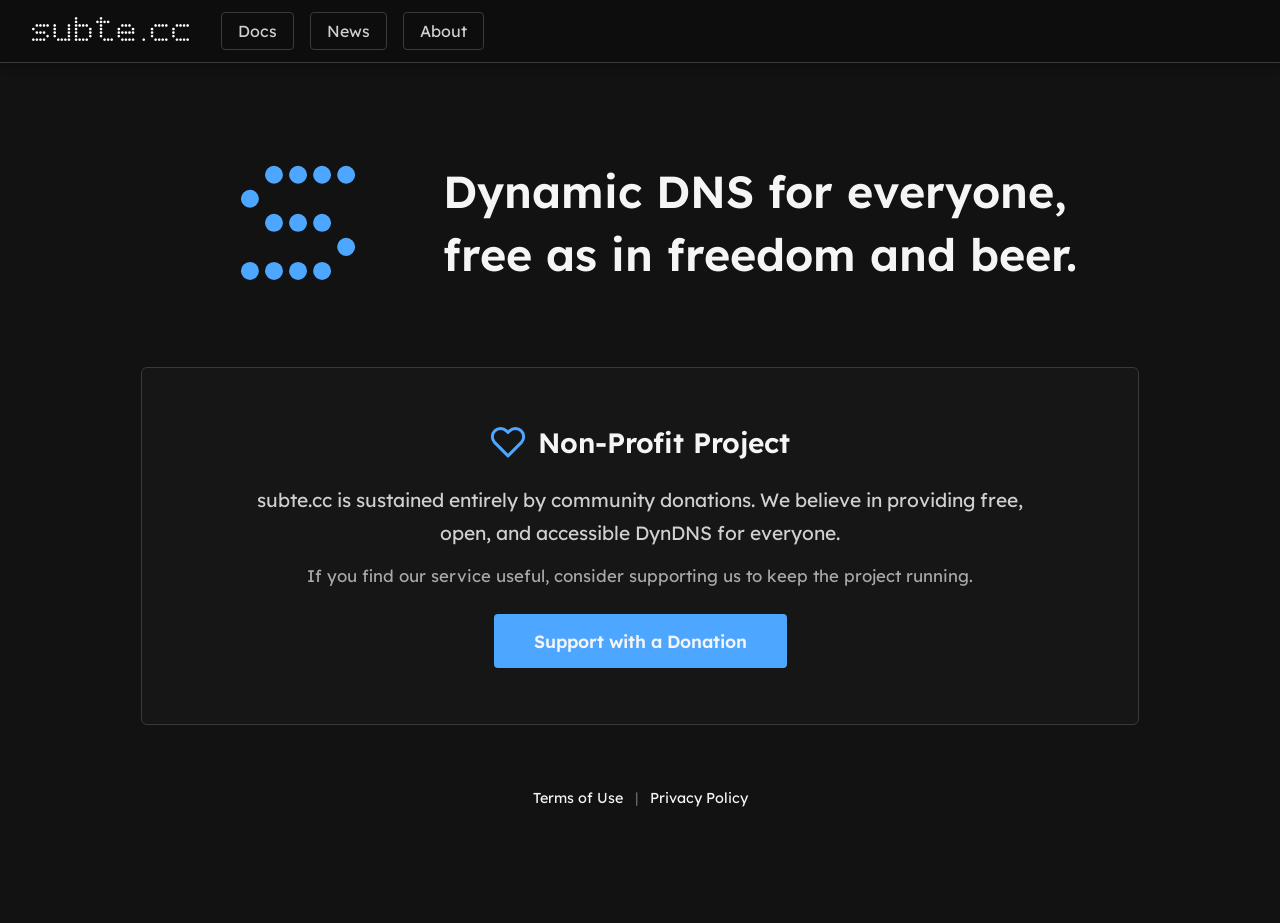
==== formality/index.html @ b5ea3bd3 "Added missing alt text to the branding svg" ====
<!DOCTYPE html>

<html lang="en">

<head>
    <meta charset="utf-8" />
    <meta content="width=device-width, initial-scale=1.0" name="viewport" />
    <link href="./favicon.svg" rel="icon" type="image/svg+xml" />
    <link href="./assets/css/styles.css" rel="stylesheet" />
    <title>subte.cc - Dynamic DNS for everyone</title>
    <meta content="subte.cc - Dynamic DNS for everyone. Free as in freedom and beer." name="description" />
    <meta content="subte.cc, dynamic dns, ddns, free dns, open source, privacy" name="keywords" />
    <meta content="subte.cc" name="author" />
    <meta content="subte.cc" property="og:title" />
    <meta content="Dynamic DNS for everyone. Free as in freedom and beer." property="og:description" />
    <meta content="website" property="og:type" />
    <meta content="https://subte.cc/assets/img/opengraph.png" property="og:image" />
    <meta content="image/png" property="og:image:type" />
    <meta content="1200" property="og:image:width" />
    <meta content="630" property="og:image:height" />
    <meta content="summary_large_image" property="twitter:card" />
</head>

<body>
    <header>
        <div class="header-left">
            <a href="/"><img class="logo" src="./assets/img/branding.svg" alt="subte.cc" /></a>
            <button class="mobile-menu-btn" onclick="document.querySelector('header').classList.toggle('nav-open')">
                <svg fill="none" height="24" stroke="currentColor" stroke-width="2" viewbox="0 0 24 24" width="24">
                    <line x1="3" x2="21" y1="12" y2="12"></line>
                    <line x1="3" x2="21" y1="6" y2="6"></line>
                    <line x1="3" x2="21" y1="18" y2="18"></line>
                </svg>
            </button>
            <div class="nav-links" id="nav-links"><a href="/docs"><button>Docs</button></a>
                <a href="/news"><button>News</button></a>
                <a href="/about"><button>About</button></a>
            </div>
        </div>
        <div class="header-right">
            <a id="nav-dashboard" href="/dashboard" style="display: none;"><button class="btn-dash">Dashboard</button></a>
            <a id="nav-login" href="/login" style="display: none;"><button class="btn-dash">Login</button></a>
        </div>
    </header>
    <main class="landing-main">
        <div class="landing-hero">
            <div class="landing-hero-content">
                <img alt="subte.cc logo" class="landing-logo" src="./assets/img/logo.svg" />
                <h1 class="landing-tagline">Dynamic DNS for everyone, <br />free as in freedom and beer.</h1>
            </div>
        </div>
        <section class="landing-nonprofit">
            <div class="nonprofit-badge">
                <svg class="nonprofit-icon" fill="none" stroke="currentColor" stroke-linecap="round"
                    stroke-linejoin="round" stroke-width="2" viewbox="0 0 24 24" xmlns="http://www.w3.org/2000/svg">
                    <path
                        d="M20.84 4.61a5.5 5.5 0 0 0-7.78 0L12 5.67l-1.06-1.06a5.5 5.5 0 0 0-7.78 7.78l1.06 1.06L12 21.23l7.78-7.78 1.06-1.06a5.5 5.5 0 0 0 0-7.78z">
                    </path>
                </svg>
                <h2>Non-Profit Project</h2>
            </div>
            <p class="nonprofit-description">
                subte.cc is sustained entirely by community donations.
                We believe in providing free, open, and accessible DynDNS for everyone.
            </p>
            <p class="nonprofit-cta">
                If you find our service useful, consider supporting us to keep the project running.
            </p>
            <a class="btn-donate" href="/donate">Support with a Donation</a>
        </section>
    </main>
    <footer>
        <div class="footer-content">
            <div class="footer-links">
                <a href="/terms">Terms of Use</a>
                <span class="footer-separator">|</span>
                <a href="/privacy">Privacy Policy</a>
            </div>
            <div class="footer-social">
                <a aria-label="GitHub" class="footer-social-icon" href="https://github.com/subte-cc"
                    rel="noopener noreferrer" target="_blank">
                    <span class="social-icon"
                        style="mask-image: url('/assets/img/icons/github.svg'); -webkit-mask-image: url('/assets/img/icons/github.svg');"></span>
                </a>
                <a aria-label="Mastodon" class="footer-social-icon" href="https://mastodon.social/@subtecc"
                    rel="noopener noreferrer" target="_blank">
                    <span class="social-icon"
                        style="mask-image: url('/assets/img/icons/mastodon.svg'); -webkit-mask-image: url('/assets/img/icons/mastodon.svg');"></span>
                </a>
                <a aria-label="X" class="footer-social-icon" href="https://x.com/subte_cc" rel="noopener noreferrer"
                    target="_blank">
                    <span class="social-icon"
                        style="mask-image: url('/assets/img/icons/x.svg'); -webkit-mask-image: url('/assets/img/icons/x.svg');"></span>
                </a>
                <a aria-label="Bluesky" class="footer-social-icon" href="https://bsky.app/profile/subtecc.bsky.social"
                    rel="noopener noreferrer" target="_blank">
                    <span class="social-icon"
                        style="mask-image: url('/assets/img/icons/bluesky.svg'); -webkit-mask-image: url('/assets/img/icons/bluesky.svg');"></span>
                </a>
                <a aria-label="RSS" class="footer-social-icon" href="/rss.xml" rel="noopener noreferrer"
                    target="_blank">
                    <span class="social-icon"
                        style="mask-image: url('/assets/img/icons/rss.svg'); -webkit-mask-image: url('/assets/img/icons/rss.svg');"></span>
                </a>
            </div>
        </div>
    </footer>
    <script src="/assets/js/helpers.js"></script>
</body>

</html>
---- formality/assets/css/styles.css ----
:root {
    --bg-main: #121212;
    --bg-header: #0d0d0d;
    --bg-card: #161616;
    --bg-input: #1b1b1b;
    --bg-button: #262626;
    --bg-button-hover: #303030;
    --border: #3a3a3a;
    --border-focus: #4d4d4d;

    --text-main: #f5f5f5;
    --text-secondary: #d0d0d0;
    --text-muted: #a8a8a8;

    --accent: #4da6ff;
    --accent-hover: #7ab8ff;
}

body {
    color: var(--text-main);
    background-color: var(--bg-main);
    font-family: "Lexend", Arial, sans-serif;
    display: block;
    align-items: center;
    margin: 0px;
    overflow-x: hidden;
}

header {
    display: flex;
    align-items: center;
    justify-content: space-between;
    padding: 0.75rem 2rem;
    background-color: var(--bg-header);
    border-bottom: 1px solid var(--border);
    position: sticky;
    top: 0;
    z-index: 1000;
    box-shadow: 0 2px 10px rgba(0, 0, 0, 0.3);
}

h1,
h2 {
    margin-top: 0px;
}

a:link,
a:visited,
a:hover,
a:active {
    color: var(--text-main);
    text-decoration: none;
}


/* legacy support */

/* latin-ext */
@font-face {
    font-family: 'Lexend';
    font-style: normal;
    font-weight: 100 900;
    font-display: swap;
    src: url('../fonts/lexend.ttf') format('truetype');
    unicode-range: U+0100-02BA, U+02BD-02C5, U+02C7-02CC, U+02CE-02D7, U+02DD-02FF, U+0304, U+0308, U+0329, U+1D00-1DBF, U+1E00-1E9F, U+1EF2-1EFF, U+2020, U+20A0-20AB, U+20AD-20C0, U+2113, U+2C60-2C7F, U+A720-A7FF;
}

/* latin */
@font-face {
    font-family: 'Lexend';
    font-style: normal;
    font-weight: 100 900;
    font-display: swap;
    src: url('../fonts/lexend.ttf') format('truetype');
    unicode-range: U+0000-00FF, U+0131, U+0152-0153, U+02BB-02BC, U+02C6, U+02DA, U+02DC, U+0304, U+0308, U+0329, U+2000-206F, U+20AC, U+2122, U+2191, U+2193, U+2212, U+2215, U+FEFF, U+FFFD;
}

/* regular - latin */
@font-face {
    font-display: swap;
    font-family: 'Lexend';
    font-style: normal;
    font-weight: 400;
    src: url('../fonts/lexend-v26-latin-regular.woff2') format('woff2');
}
/* 500 - latin */
@font-face {
    font-display: swap;
    font-family: 'Lexend';
    font-style: normal;
    font-weight: 500;
    src: url('../fonts/lexend-v26-latin-500.woff2') format('woff2');
}
/* 600 - latin */
@font-face {
    font-display: swap;
    font-family: 'Lexend';
    font-style: normal;
    font-weight: 600;
    src: url('../fonts/lexend-v26-latin-600.woff2') format('woff2');
}
/* 700 - latin */
@font-face {
    font-display: swap;
    font-family: 'Lexend';
    font-style: normal;
    font-weight: 700;
    src: url('../fonts/lexend-v26-latin-700.woff2') format('woff2');
}


button {
    background-color: transparent;
    font-family: inherit;
    border: 1px solid var(--border);
    color: var(--text-secondary);
    padding: 0.5rem 1rem;
    font-size: 1rem;
    border-radius: 0.25rem;
    transition: all 0.2s;
    cursor: pointer;
}

button:hover {
    border-color: var(--accent);
    background-color: var(--accent);
    color: var(--bg-main);
}

button:active {
    background-color: var(--bg-header);
}

input[type="text"],
input[type="email"],
input[type="password"] {
    background-color: var(--bg-input);
    color: var(--text-main);
    border: 1px solid var(--border);
    padding: 0.75rem;
    border-radius: 0.25rem;
    font-family: inherit;
    font-size: 1rem;
    transition: border-color 0.2s, box-shadow 0.2s;
}

input[type="text"]:focus,
input[type="email"]:focus,
input[type="password"]:focus {
    outline: none;
    border-color: var(--border-focus);
    box-shadow: 0 0 0 2px rgba(255, 255, 255, 0.1);
}

label {
    font-weight: 500;
    margin-bottom: -0.5rem;
}

footer {
    text-align: center;
    margin-top: 2rem;
    padding: 2rem clamp(1rem, 3vw, 2rem);
    margin-bottom: 2rem;
    color: #888;
    font-size: clamp(0.8rem, 1.5vw, 0.9rem);
}

.footer-content {
    display: flex;
    flex-direction: column;
    align-items: center;
    gap: 1rem;
}

.footer-links {
    display: flex;
    align-items: center;
    gap: 0.75rem;
}

.footer-separator {
    color: #666;
}

footer a {
    color: #888;
    text-decoration: none;
    transition: color 0.2s;
}

footer a:hover {
    color: var(--accent);
}

.footer-social {
    display: flex;
    align-items: center;
    gap: clamp(0.75rem, 2vw, 1.5rem);
    margin-top: 0.5rem;
}

.footer-social-icon {
    display: flex;
    align-items: center;
    justify-content: center;
    width: 1.75rem;
    height: 1.75rem;
    color: #888;
    transition: all 0.2s;
}

.footer-social-icon:hover {
    color: var(--accent);
    transform: scale(1.15);
}

.footer-social-icon svg {
    width: 100%;
    height: 100%;
}

th,
td {
    text-align: left;
    padding: .7rem;
}

th {
    color: var(--text-muted);
    font-weight: 600;
}

code {
    background-color: var(--bg-button);
    padding: .2rem .4rem;
    border-radius: 0.25rem;
}

pre {
    background-color: var(--bg-header);
    padding: 1rem;
    border-radius: 0.375rem;
    overflow: auto;
}

table {
    width: 100%;
    border-collapse: collapse;
    margin: 1rem 0;
}

.header-left,
.header-right {
    display: flex;
    align-items: center;
    gap: 1rem;
}

.logo {
    max-height: 1.5rem;
    margin-right: 1rem;
    color: var(--text-main);
    text-decoration: none;
}

.mobile-menu-btn {
    display: none;
    border: none;
    padding: 0.5rem;
    background: transparent;
    color: var(--text-main);
    cursor: pointer;
}

.mobile-menu-btn:hover {
    background-color: var(--bg-button-hover);
}

.nav-links {
    display: flex;
    align-items: center;
    gap: 1rem;
}

@media (max-width: 768px) {
    header {
        flex-wrap: wrap;
    }

    .header-left {
        width: 100%;
        justify-content: space-between;
        flex-wrap: wrap;
    }

    .mobile-menu-btn {
        display: flex;
        align-items: center;
    }

    .nav-links {
        display: none;
        width: 100%;
        flex-direction: column;
        align-items: stretch;
        margin-top: 1rem;
        gap: 0.5rem;
    }

    header.nav-open .nav-links {
        display: flex;
    }

    .header-right {
        display: none;
        width: 100%;
        margin-top: 0.5rem;
        justify-content: stretch;
    }

    .header-right .btn-dash,
    .header-right .account-menu,
    .header-right #account-menu-btn {
        width: 100%;
    }

    header.nav-open .header-right {
        display: flex;
    }
}

.legal-content {
    max-width: min(900px, 90vw);
    margin: 2rem auto;
    padding: clamp(1.5rem, 5vw, 4rem);
    background-color: #1a1a1a;
    border: 1px solid #2a2a2a;
    border-radius: 0.25rem;
    box-shadow: 0 0.125rem 0.5rem rgba(0, 0, 0, 0.4);
    line-height: 1.8;
    font-size: clamp(0.95rem, 1.5vw, 1.05rem);
}

.legal-content h1 {
    font-size: clamp(1.5rem, 4vw, 2.2rem);
    margin-bottom: 1rem;
    color: var(--text-main);
    text-align: center;
    font-weight: 600;
    letter-spacing: -0.03em;
    padding-bottom: 1rem;
    border-bottom: 0.125rem solid #2a2a2a;
}

.legal-content h2 {
    font-size: clamp(1.2rem, 3vw, 1.5rem);
    margin-top: 2rem;
    margin-bottom: 0.75rem;
    color: var(--text-main);
    border-bottom: 1px solid #2a2a2a;
    padding-bottom: 0.5rem;
    font-weight: 500;
}

.legal-content h3 {
    font-size: clamp(1rem, 2.5vw, 1.2rem);
    margin-top: 1.25rem;
    margin-bottom: 0.5rem;
    color: var(--text-secondary);
    font-weight: 500;
}

.legal-content p,
.legal-content ul {
    margin-bottom: 1.25rem;
    color: #b8b8b8;
    font-weight: 400;
    text-align: justify;
}

.legal-content li {
    margin-bottom: 0.5rem;
    line-height: 1.7;
}

.legal-content a {
    color: var(--accent);
    text-decoration: underline;
    text-decoration-color: rgba(77, 166, 255, 0.3);
    text-underline-offset: 0.125em;
}

.legal-content a:hover {
    color: var(--accent-hover);
    text-decoration-color: var(--accent-hover);
}

.legal-content em {
    color: #888;
    font-style: italic;
}

.legal-content strong {
    color: var(--text-main);
    font-weight: 600;
}

.space-y-4>*+* {
    margin-top: 1rem;
}

.tab-active {
    padding-bottom: 0.5rem;
    padding-left: 1rem;
    padding-right: 1rem;
    color: var(--accent);
    border-bottom: 2px solid var(--accent);
    font-weight: 600;
    background: transparent;
    border-top: none;
    border-left: none;
    border-right: none;
    border-radius: 0;
}

.tab-inactive {
    padding-bottom: 0.5rem;
    padding-left: 1rem;
    padding-right: 1rem;
    color: var(--text-muted);
    font-weight: 400;
    transition: color 0.2s;
    background: transparent;
    border: none;
    border-radius: 0;
}

.tab-inactive:hover {
    color: var(--accent);
    background: transparent;
}

/* Authentication Card Styles */
.auth-container {
    display: flex;
    justify-content: center;
    align-items: center;
    min-height: 70vh;
    padding: 2rem;
}

.auth-card {
    background-color: var(--bg-card);
    border: 1px solid var(--border);
    padding: 2.5rem;
    border-radius: 0.375rem;
    width: 100%;
    max-width: 400px;
    box-shadow: 0 10px 25px rgba(0, 0, 0, 0.5);
    margin: 0.5rem;
}

.auth-tabs {
    display: flex;
    margin-bottom: 2rem;
    border-bottom: 1px solid var(--border);
}

.auth-form-group {
    margin-bottom: 1.5rem;
}

.auth-form-group label {
    display: block;
    margin-bottom: 0.5rem;
    font-size: 0.9rem;
    color: var(--text-secondary);
}

.auth-form-group input {
    width: 100%;
    box-sizing: border-box;
}

.auth-footer {
    margin-top: 1.5rem;
    text-align: center;
    font-size: 0.9rem;
    color: var(--text-muted);
}

.auth-footer button {
    background: none;
    border: none;
    color: var(--accent);
    padding: 0;
    font-weight: 600;
    text-decoration: underline;
}

.oauth-button {
    max-width: 18rem;
    border-radius: 0.375rem;
    margin-bottom: 0.5rem;
}

.btn-primary {
    width: 100%;
    background-color: var(--accent);
    color: var(--bg-main);
    font-weight: bold;
    margin-top: 1rem;
}

.btn-primary:hover {
    background-color: var(--accent-hover);
}

.endpoint {
    background-color: var(--bg-header);
    padding: 1rem;
    border-radius: 0.25rem;
    border-left: 0.25rem solid var(--accent);
    margin: 1.5rem 0;
    font-family: monospace;
    font-size: 15px;
}

.method {
    color: var(--accent);
    font-weight: bold;
    margin-right: .5rem;
}

.section {
    margin-top: 2.5rem;
}

.status-ok {
    color: #4CAF50;
    font-weight: bold;
}

.status-ko {
    color: #ff5252;
    font-weight: bold;
}

.note {
    background: rgba(255, 255, 255, .03);
    border: 1px solid var(--border);
    padding: 1rem;
    border-radius: 0.25rem;
    margin-top: 1rem;
}

.landing-main {
    display: flex;
    flex-direction: column;
    align-items: center;
    gap: clamp(2rem, 5vw, 3rem);
    margin-top: clamp(2rem, 5vw, 4rem);
    padding: 0 clamp(1rem, 5vw, 3rem);
}

.landing-hero {
    text-align: center;
    width: 100%;
}

.landing-hero-content {
    display: flex;
    align-items: center;
    justify-content: center;
    gap: clamp(1.5rem, 4vw, 3rem);
    flex-wrap: wrap;
}

.landing-logo {
    max-width: clamp(8.25rem, 50vw, 13.75rem);
    height: 12rem;
    flex-shrink: 0;
}

.landing-tagline {
    font-size: clamp(1.5rem, 4vw, 2.8rem);
    text-align: left;
    color: var(--text-main);
    font-weight: 600;
    line-height: 1.4;
    margin: 0;
}

@media (max-width: 48em) {
    .landing-hero-content {
        flex-direction: column;
        text-align: center;
    }

    .landing-tagline {
        text-align: center;
    }
}

.landing-nonprofit {
    max-width: min(900px, 95vw);
    width: 90%;
    text-align: center;
    padding: clamp(2rem, 5vw, 3.5rem) clamp(1.5rem, 4vw, 3rem);
    background-color: var(--bg-card);
    border: 1px solid var(--border);
    border-radius: 0.375rem;
}

.nonprofit-badge {
    display: inline-flex;
    align-items: center;
    justify-content: center;
    gap: 0.75rem;
    margin-bottom: 1.5rem;
}

.nonprofit-icon {
    width: clamp(1.5rem, 3vw, 2.25rem);
    height: clamp(1.5rem, 3vw, 2.25rem);
    color: var(--accent);
    flex-shrink: 0;
}

.nonprofit-badge h2 {
    font-size: clamp(1.25rem, 3vw, 1.75rem);
    margin: 0;
    color: var(--text-main);
    font-weight: 600;
}

.nonprofit-description {
    font-size: clamp(1rem, 2.2vw, 1.2rem);
    line-height: 1.7;
    color: var(--text-secondary);
    margin: 0 auto 1rem;
    max-width: min(800px, 90%);
}

.nonprofit-cta {
    font-size: clamp(0.9rem, 2vw, 1.05rem);
    color: var(--text-muted);
    margin: 0 auto 1.75rem;
    max-width: min(750px, 85%);
}

.btn-donate {
    display: inline-block;
    padding: clamp(0.75rem, 2vw, 1rem) clamp(1.5rem, 4vw, 2.5rem);
    background-color: var(--accent);
    color: var(--bg-main);
    font-weight: 600;
    font-size: clamp(0.9rem, 2vw, 1.1rem);
    border-radius: 0.25rem;
    text-decoration: none;
    transition: all 0.2s;
    border: none;
}

.btn-donate:hover {
    background-color: var(--accent-hover);
    transform: translateY(-0.125rem);
}

.news-list {
    display: flex;
    flex-direction: column;
    gap: 2.5rem;
    margin-top: 2rem;
}

.news-item {
    border-bottom: 1px solid #2a2a2a;
    padding-bottom: 2rem;
}

.news-item:last-child {
    border-bottom: none;
}

.news-item-title {
    font-size: 1.5rem;
    margin-bottom: 0.5rem;
}

.news-item-title a {
    color: var(--accent);
}

.news-item-title a:hover {
    color: var(--accent-hover);
    text-decoration: underline;
}

.news-item-description {
    color: #b8b8b8;
    line-height: 1.6;
    margin-bottom: 0.5rem;
}

.news-item-date {
    font-size: 0.85rem;
    color: var(--text-muted);
}

.article-top {
    margin-bottom: 2rem;
}

.article-title-main {
    font-size: clamp(1.8rem, 4vw, 2.4rem);
    margin-bottom: 0.75rem;
    color: var(--text-main);
    text-align: left !important;
}

.article-description-lead {
    margin-bottom: 0.5rem !important;
}

.article-date-lead {
    color: var(--text-muted) !important;
    font-size: 0.9rem;
}

.article-content {
    margin-top: 2rem;
}

.article-author-bottom {
    margin-top: 4rem;
    text-align: right;
    color: var(--text-muted);
    font-size: 0.9rem;
    font-style: italic;
    padding-top: 1rem;
    border-top: 1px solid #2a2a2a;
}

.article-footer {
    margin-top: 3rem;
}

.btn-back {
    color: var(--accent);
    font-weight: 500;
}

.btn-back:hover {
    text-decoration: underline;
}

@media (max-width: 768px) {
    .legal-content {
        margin: 1rem auto;
        padding: 1.5rem;
    }
}

.social-icon {
    display: inline-block;
    width: 100%;
    height: 100%;
    background-color: currentColor;
    mask-size: contain;
    mask-repeat: no-repeat;
    mask-position: center;
    -webkit-mask-size: contain;
    -webkit-mask-repeat: no-repeat;
    -webkit-mask-position: center;
}

.team-container {
    display: flex;
    flex-wrap: wrap;
    gap: 2rem;
    justify-content: center;
    margin-top: 2.5rem;
}

.team-member {
    transition: transform 0.3s ease;
}

.team-member:hover {
    transform: translateY(-4px);
}

.team-member a {
    display: flex;
    flex-direction: column;
    align-items: center;
    text-decoration: none !important;
}

.team-member img {
    width: 10rem;
    height: 10rem;
    border-radius: 1rem;
    border: 0.2rem solid var(--border);
    margin-bottom: 0.75rem;
    transition: border-color 0.3s ease;
}

.team-member:hover img {
    border-color: var(--accent);
}

.team-member p {
    margin: 0 !important;
    text-align: center !important;
    color: var(--text-secondary);
    font-weight: 500;
}

.surprise-trigger {
    display: inline-block;
    color: var(--accent) !important;
    text-decoration: none !important;
    transition: transform 0.6s cubic-bezier(0.34, 1.56, 0.64, 1);
    transform-origin: center;
}

.surprise-trigger:hover {
    transform: rotate(360deg);
}
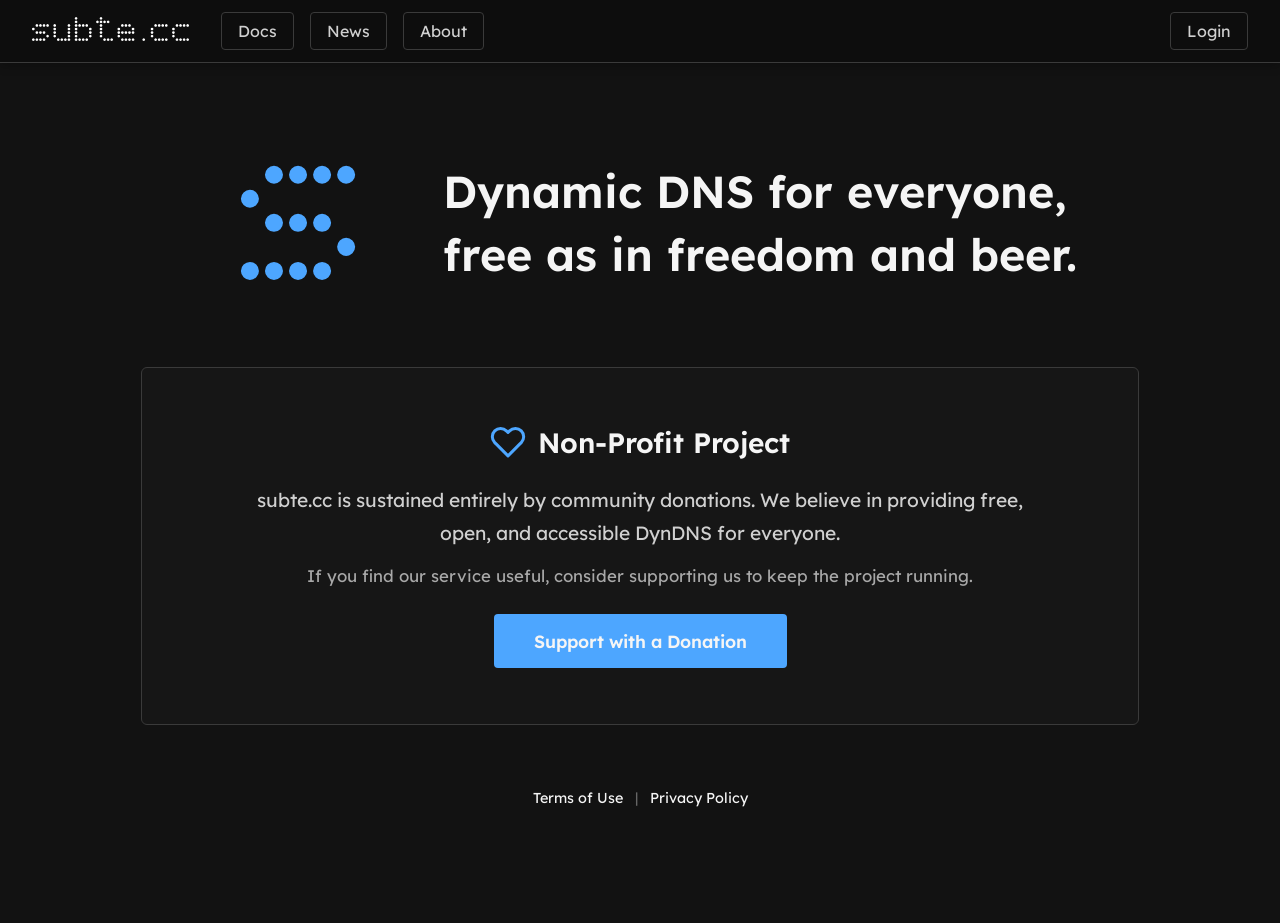
==== commit 9a5ea198: "Fix of the 401" ====
--- a/formality/index.html
+++ b/formality/index.html
@@ -39,7 +39,7 @@
         </div>
         <div class="header-right">
             <a id="nav-dashboard" href="/dashboard" style="display: none;"><button class="btn-dash">Dashboard</button></a>
-            <a id="nav-login" href="/login" style="display: none;"><button class="btn-dash">Login</button></a>
+            <a id="nav-login" href="/login"><button class="btn-dash">Login</button></a>
         </div>
     </header>
     <main class="landing-main">
--- a/formality/assets/css/styles.css
+++ b/formality/assets/css/styles.css
@@ -282,56 +282,8 @@
     align-items: center;
     gap: 1rem;
 }
-
-@media (max-width: 768px) {
-    header {
-        flex-wrap: wrap;
-    }
-
-    .header-left {
-        width: 100%;
-        justify-content: space-between;
-        flex-wrap: wrap;
-    }
-
-    .mobile-menu-btn {
-        display: flex;
-        align-items: center;
-    }
-
-    .nav-links {
-        display: none;
-        width: 100%;
-        flex-direction: column;
-        align-items: stretch;
-        margin-top: 1rem;
-        gap: 0.5rem;
-    }
-
-    header.nav-open .nav-links {
-        display: flex;
-    }
-
-    .header-right {
-        display: none;
-        width: 100%;
-        margin-top: 0.5rem;
-        justify-content: stretch;
-    }
-
-    .header-right .btn-dash,
-    .header-right .account-menu,
-    .header-right #account-menu-btn {
-        width: 100%;
-    }
-
-    header.nav-open .header-right {
-        display: flex;
-    }
-}
-
 .legal-content {
-    max-width: min(900px, 90vw);
+    max-width: min(900px, 80vw);
     margin: 2rem auto;
     padding: clamp(1.5rem, 5vw, 4rem);
     background-color: #1a1a1a;
@@ -592,17 +544,6 @@
     margin: 0;
 }
 
-@media (max-width: 48em) {
-    .landing-hero-content {
-        flex-direction: column;
-        text-align: center;
-    }
-
-    .landing-tagline {
-        text-align: center;
-    }
-}
-
 .landing-nonprofit {
     max-width: min(900px, 95vw);
     width: 90%;
@@ -756,11 +697,248 @@
     text-decoration: underline;
 }
 
-@media (max-width: 768px) {
-    .legal-content {
-        margin: 1rem auto;
-        padding: 1.5rem;
-    }
+.docs-layout {
+    display: flex;
+    align-items: flex-start;
+    width: 100%;
+    max-width: 1300px;
+    margin: 2rem auto;
+    padding: 0 clamp(1rem, 5vw, 2rem);
+    gap: clamp(1.5rem, 4vw, 3rem);
+    box-sizing: border-box;
+}
+
+.docs-sidebar {
+    width: 220px;
+    flex-shrink: 0;
+    position: sticky;
+    top: 4.5rem;
+}
+
+.docs-sidebar-title {
+    font-size: 0.9rem;
+    font-weight: 700;
+    letter-spacing: 0.1em;
+    text-transform: uppercase;
+    color: var(--text-muted);
+    margin: 0 0 0.75rem;
+    padding: 0 0.5rem;
+}
+
+.docs-nav-category {
+    margin-bottom: 1.25rem;
+}
+
+.docs-nav-category-label {
+    font-size: 0.9rem;
+    font-weight: 600;
+    color: var(--text-muted);
+    padding: 0.2rem 0.5rem;
+    display: block;
+    text-transform: uppercase;
+    letter-spacing: 0.05em;
+    margin-top: 0.35rem;
+
+}
+
+.docs-nav-sub {
+    padding-left: 0.5rem;
+    margin-bottom: 0.25rem;
+}
+
+.docs-nav-sub-label {
+    font-size: 0.9rem;
+    font-weight: 600;
+    color: var(--text-secondary);
+    padding: 0.25rem 0.5rem;
+    display: block;
+    margin-top: 0.25rem;
+    margin-bottom: 0.25rem;
+}
+
+.docs-nav-link {
+    display: block;
+    font-size: 0.875rem;
+    color: var(--text-muted);
+    padding: 0.3rem 1rem;
+    border-radius: 0.2rem;
+    text-decoration: none;
+    transition: color 0.15s, background-color 0.15s;
+    border-left: 2px solid transparent;
+}
+
+.docs-nav-link:hover {
+    color: var(--text-main);
+    background-color: var(--bg-card);
+}
+
+.docs-nav-link.active {
+    color: var(--accent);
+    border-left-color: var(--accent);
+    background-color: var(--bg-card);
+}
+
+.docs-content {
+    flex: 1;
+    min-width: 0;
+}
+
+.docs-article {
+    display: none;
+}
+
+.docs-article.visible {
+    display: block;
+}
+
+.docs-article-inner {
+    background-color: #1a1a1a;
+    border: 1px solid #2a2a2a;
+    border-radius: 0.375rem;
+    padding: clamp(1rem, 4vw, 2.5rem);
+    line-height: 1.8;
+    font-size: clamp(0.9rem, 1.5vw, 1rem);
+    word-wrap: break-word;
+    overflow-wrap: break-word;
+    max-width: 80vw;
+}
+
+.docs-article-inner img {
+    max-width: 100%;
+    height: auto;
+    border-radius: 0.25rem;
+}
+
+.docs-article-inner h1 {
+    font-size: clamp(1.5rem, 3vw, 2.1rem);
+    font-weight: 600;
+    color: var(--text-main);
+    margin-top: 0;
+    margin-bottom: 0.5rem;
+    padding-bottom: 0.75rem;
+    border-bottom: 1px solid #2a2a2a;
+}
+
+.docs-article-inner h2 {
+    font-size: clamp(1.2rem, 2vw, 1.5rem);
+    font-weight: 600;
+    color: var(--text-main);
+    margin-top: 2rem;
+    margin-bottom: 0.5rem;
+    padding-bottom: 0.4rem;
+    border-bottom: 1px solid #2a2a2a;
+}
+
+.docs-article-inner h3 {
+    font-size: 1.2rem;
+    font-weight: 600;
+    color: var(--text-secondary);
+    margin-top: 1.5rem;
+    margin-bottom: 0.4rem;
+}
+
+.docs-article-inner p {
+    color: #b8b8b8;
+    margin-bottom: 1rem;
+}
+
+.docs-article-inner em {
+    color: var(--text-muted);
+}
+
+.docs-article-inner strong {
+    color: var(--text-main);
+}
+
+.docs-article-inner a {
+    color: var(--accent);
+    text-decoration: underline;
+    text-decoration-color: rgba(77, 166, 255, 0.3);
+    text-underline-offset: 0.15em;
+}
+
+.docs-article-inner a:hover {
+    color: var(--accent-hover);
+}
+
+.docs-article-inner ul,
+.docs-article-inner ol {
+    color: #b8b8b8;
+    margin-bottom: 1rem;
+    padding-left: 1.5rem;
+}
+
+.docs-article-inner li {
+    margin-bottom: 0.4rem;
+    line-height: 1.7;
+}
+
+.docs-article-inner pre {
+    background-color: var(--bg-header);
+    border: 1px solid var(--border);
+    border-radius: 0.25rem;
+    padding: 1rem 1.25rem;
+    overflow-x: auto;
+    margin: 1rem 0;
+}
+
+.docs-article-inner pre code {
+    background: none;
+    padding: 0;
+    font-size: 0.875rem;
+    color: var(--text-secondary);
+    font-family: monospace;
+}
+
+.docs-article-inner code {
+    background-color: var(--bg-button);
+    padding: 0.15rem 0.4rem;
+    border-radius: 0.2rem;
+    font-family: monospace;
+    font-size: 0.875em;
+    color: var(--text-secondary);
+}
+
+.docs-mobile-nav {
+    display: none;
+    position: relative;
+    margin-bottom: 1.5rem;
+}
+
+.docs-mobile-select {
+    display: block;
+    width: 100%;
+    background-color: var(--bg-card);
+    color: var(--text-main);
+    border: 1px solid var(--border);
+    border-radius: 0.375rem;
+    padding: 0.75rem 2.5rem 0.75rem 1rem;
+    font-family: inherit;
+    font-size: 1rem;
+    appearance: none;
+    -webkit-appearance: none;
+    cursor: pointer;
+    box-shadow: 0 2px 5px rgba(0, 0, 0, 0.2);
+    transition: border-color 0.2s;
+}
+
+.docs-mobile-select:focus {
+    outline: none;
+    border-color: var(--accent);
+}
+
+.docs-mobile-nav::after {
+    content: "";
+    position: absolute;
+    right: 1rem;
+    top: 50%;
+    transform: translateY(-50%);
+    width: 0.8rem;
+    height: 0.8rem;
+    background-image: url('data:image/svg+xml;utf8,<svg fill="none" stroke="%23a8a8a8" stroke-width="2" viewBox="0 0 24 24" xmlns="http://www.w3.org/2000/svg"><path stroke-linecap="round" stroke-linejoin="round" d="M19 9l-7 7-7-7"></path></svg>');
+    background-size: contain;
+    background-repeat: no-repeat;
+    pointer-events: none;
 }
 
 .social-icon {
@@ -830,3 +1008,108 @@
 .surprise-trigger:hover {
     transform: rotate(360deg);
 }
+
+@media (max-width: 640px) {
+    .legal-content {
+        margin: 1rem auto;
+        padding: 1.5rem;
+    }
+    .docs-layout {
+        align-items: center;
+        flex-direction: column;
+        padding: 0 1rem;
+        gap: 1rem;
+        margin-top: 1.5rem;
+    }
+
+    .docs-sidebar {
+        display: none;
+    }
+
+    .docs-mobile-nav {
+        display: block;
+    }
+    header {
+        flex-wrap: wrap;
+    }
+
+    .header-left {
+        width: 100%;
+        justify-content: space-between;
+        flex-wrap: wrap;
+    }
+
+    .mobile-menu-btn {
+        display: flex;
+        align-items: center;
+    }
+
+    .nav-links {
+        display: none;
+        gap: 0.5rem;
+    }
+
+    header.nav-open .nav-links {
+        display: inline-flex;
+        flex-direction: row;
+    }
+
+    .header-right {
+        display: none;
+        width: 100%;
+        margin-top: 0.5rem;
+        justify-content: stretch;
+    }
+
+    .header-right .btn-dash,
+    .header-right .account-menu,
+    .header-right #account-menu-btn {
+        width: 100%;
+    }
+
+    header.nav-open .header-right {
+        display: flex;
+    }
+
+    .landing-hero-content {
+        flex-direction: column;
+        text-align: center;
+    }
+
+    .landing-tagline {
+        text-align: center;
+    }
+}
+
+altcha-widget,
+altcha-widget *,
+altcha-widget::part(base) {
+  --altcha-border-color: #3a3a3a !important;
+  --altcha-border-width: 1px !important;
+  --altcha-border-radius: 0.25rem !important;
+
+  --altcha-color-base: #161616 !important;
+  --altcha-color-base-content: #f5f5f5 !important;
+
+  --altcha-color-primary: #4da6ff !important;
+  --altcha-color-primary-content: #121212 !important;
+
+  --altcha-color-neutral: #1b1b1b !important;
+  --altcha-color-neutral-content: #d0d0d0 !important;
+
+  --altcha-color-error: #ff5252 !important;
+  --altcha-color-success: #4caf50 !important;
+
+  --altcha-checkbox-border-color: #3a3a3a !important;
+  --altcha-checkbox-border-radius: 0.25rem !important;
+  --altcha-input-background-color: #1b1b1b !important;
+  --altcha-input-color: #f5f5f5 !important;
+  
+  --altcha-padding: 0.75rem !important;
+  --altcha-max-width: 400px !important;
+  
+  --altcha-transition-duration: 0.2s !important;
+  --altcha-shadow: none !important;
+  
+  font-family: "Lexend", Arial, sans-serif !important;
+}
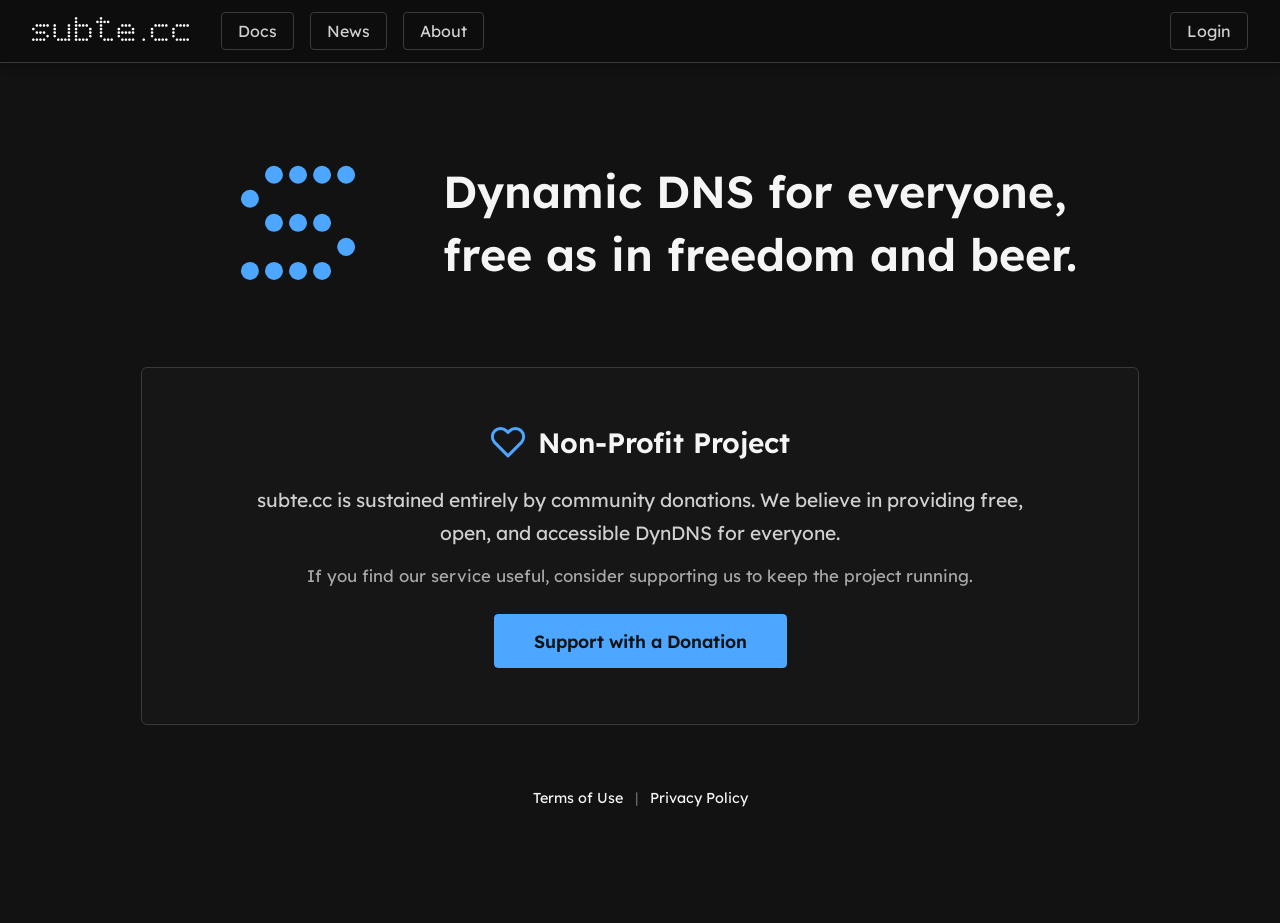
==== commit 66034652: "Added aria-label to mobile-menu-btn" ====
--- a/formality/index.html
+++ b/formality/index.html
@@ -25,7 +25,7 @@
     <header>
         <div class="header-left">
             <a href="/"><img class="logo" src="./assets/img/branding.svg" alt="subte.cc" /></a>
-            <button class="mobile-menu-btn" onclick="document.querySelector('header').classList.toggle('nav-open')">
+            <button class="mobile-menu-btn" aria-label="Menu button" onclick="document.querySelector('header').classList.toggle('nav-open')">
                 <svg fill="none" height="24" stroke="currentColor" stroke-width="2" viewbox="0 0 24 24" width="24">
                     <line x1="3" x2="21" y1="12" y2="12"></line>
                     <line x1="3" x2="21" y1="6" y2="6"></line>
--- a/formality/assets/css/styles.css
+++ b/formality/assets/css/styles.css
@@ -598,16 +598,21 @@
     color: var(--bg-main);
     font-weight: 600;
     font-size: clamp(0.9rem, 2vw, 1.1rem);
+    outline: 3px solid #161616;
     border-radius: 0.25rem;
     text-decoration: none;
     transition: all 0.2s;
-    border: none;
 }
 
 .btn-donate:hover {
-    background-color: var(--accent-hover);
-    transform: translateY(-0.125rem);
-}
+    color: var(--bg-main);
+    outline: 4px solid #2c5c8d;
+    transform: translateY(-0.250rem);
+}
+.btn-donate:visited, .btn-donate:active, .btn-donate:link  {
+    color: var(--bg-main);
+}
+
 
 .news-list {
     display: flex;
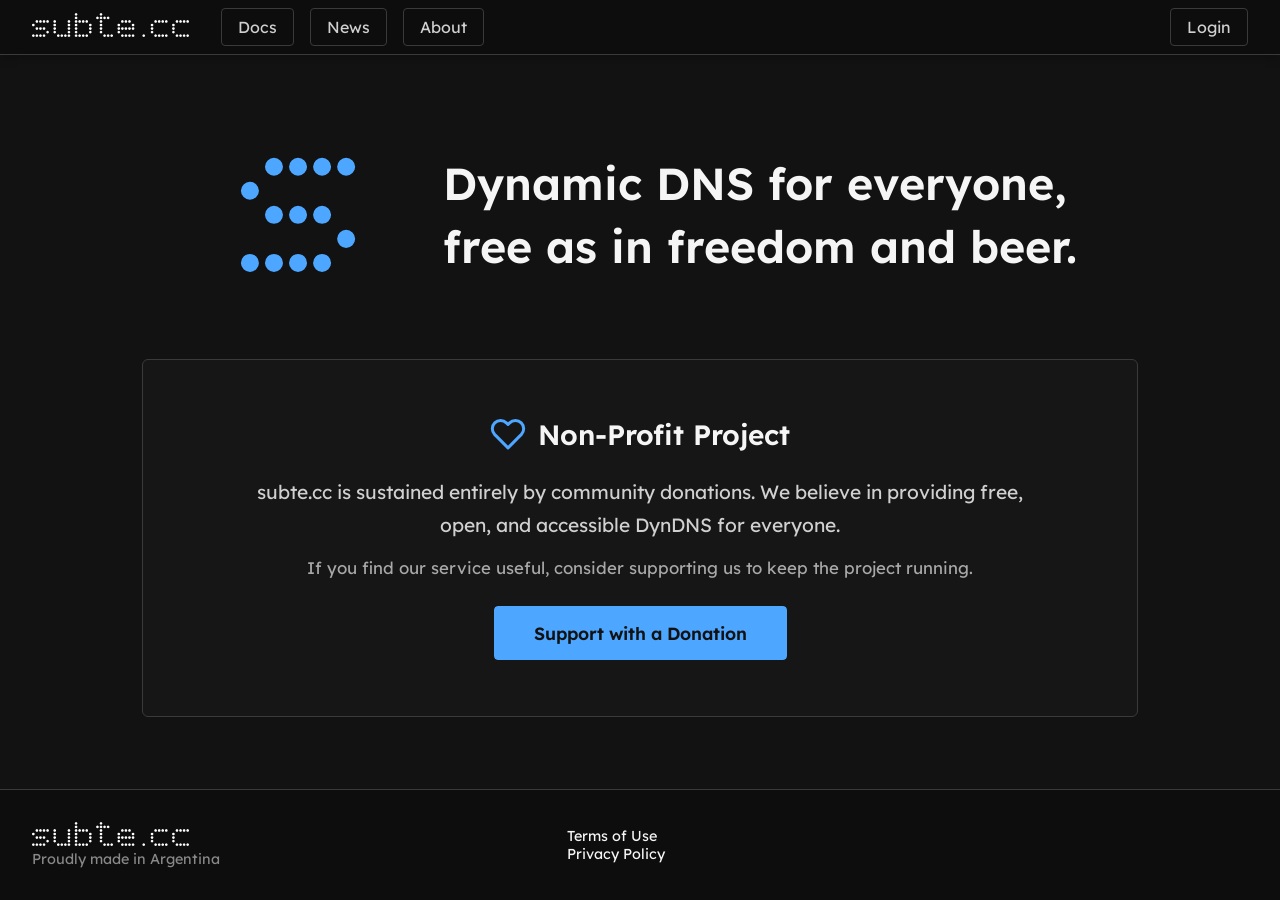
==== commit 66922f46: "WIP: New footer design and body display set to flex" ====
--- a/formality/index.html
+++ b/formality/index.html
@@ -71,9 +71,12 @@
     </main>
     <footer>
         <div class="footer-content">
+            <logo>
+                <a href="/"><img class="logo" src="./assets/img/branding.svg" alt="subte.cc" /></a><br>
+                Proudly made in Argentina
+            </logo>
             <div class="footer-links">
                 <a href="/terms">Terms of Use</a>
-                <span class="footer-separator">|</span>
                 <a href="/privacy">Privacy Policy</a>
             </div>
             <div class="footer-social">
@@ -103,6 +106,7 @@
                         style="mask-image: url('/assets/img/icons/rss.svg'); -webkit-mask-image: url('/assets/img/icons/rss.svg');"></span>
                 </a>
             </div>
+            
         </div>
     </footer>
     <script src="/assets/js/helpers.js"></script>
--- a/formality/assets/css/styles.css
+++ b/formality/assets/css/styles.css
@@ -20,23 +20,26 @@
     color: var(--text-main);
     background-color: var(--bg-main);
     font-family: "Lexend", Arial, sans-serif;
-    display: block;
+    display: flex;
+    flex-direction: column;
     align-items: center;
     margin: 0px;
     overflow-x: hidden;
+    min-height: 100vh;
 }
 
 header {
     display: flex;
     align-items: center;
     justify-content: space-between;
-    padding: 0.75rem 2rem;
+    padding: 0.5rem 0rem;
     background-color: var(--bg-header);
     border-bottom: 1px solid var(--border);
     position: sticky;
     top: 0;
     z-index: 1000;
     box-shadow: 0 2px 10px rgba(0, 0, 0, 0.3);
+    min-width: 100%;
 }
 
 h1,
@@ -158,25 +161,26 @@
 }
 
 footer {
-    text-align: center;
-    margin-top: 2rem;
-    padding: 2rem clamp(1rem, 3vw, 2rem);
-    margin-bottom: 2rem;
+    margin-top: auto;
     color: #888;
     font-size: clamp(0.8rem, 1.5vw, 0.9rem);
+    background-color: var(--bg-header);
+    border-top: 1px solid var(--border);
+    min-width: 100%;
 }
 
 .footer-content {
     display: flex;
+    padding: 2rem clamp(1rem, 3vw, 2rem);
+    flex-direction: row;
+    align-items: center;
+    justify-content: space-between;
+    gap: 1rem;
+}
+
+.footer-links {
+    display: flex;
     flex-direction: column;
-    align-items: center;
-    gap: 1rem;
-}
-
-.footer-links {
-    display: flex;
-    align-items: center;
-    gap: 0.75rem;
 }
 
 .footer-separator {
@@ -255,6 +259,7 @@
     display: flex;
     align-items: center;
     gap: 1rem;
+    padding: 0rem 2rem;
 }
 
 .logo {
@@ -283,7 +288,7 @@
     gap: 1rem;
 }
 .legal-content {
-    max-width: min(900px, 80vw);
+    width: min(900px, 80vw);
     margin: 2rem auto;
     padding: clamp(1.5rem, 5vw, 4rem);
     background-color: #1a1a1a;
@@ -396,6 +401,7 @@
 /* Authentication Card Styles */
 .auth-container {
     display: flex;
+    margin: auto;
     justify-content: center;
     align-items: center;
     min-height: 70vh;
@@ -408,7 +414,7 @@
     padding: 2.5rem;
     border-radius: 0.375rem;
     width: 100%;
-    max-width: 400px;
+    min-width: 400px;
     box-shadow: 0 10px 25px rgba(0, 0, 0, 0.5);
     margin: 0.5rem;
 }
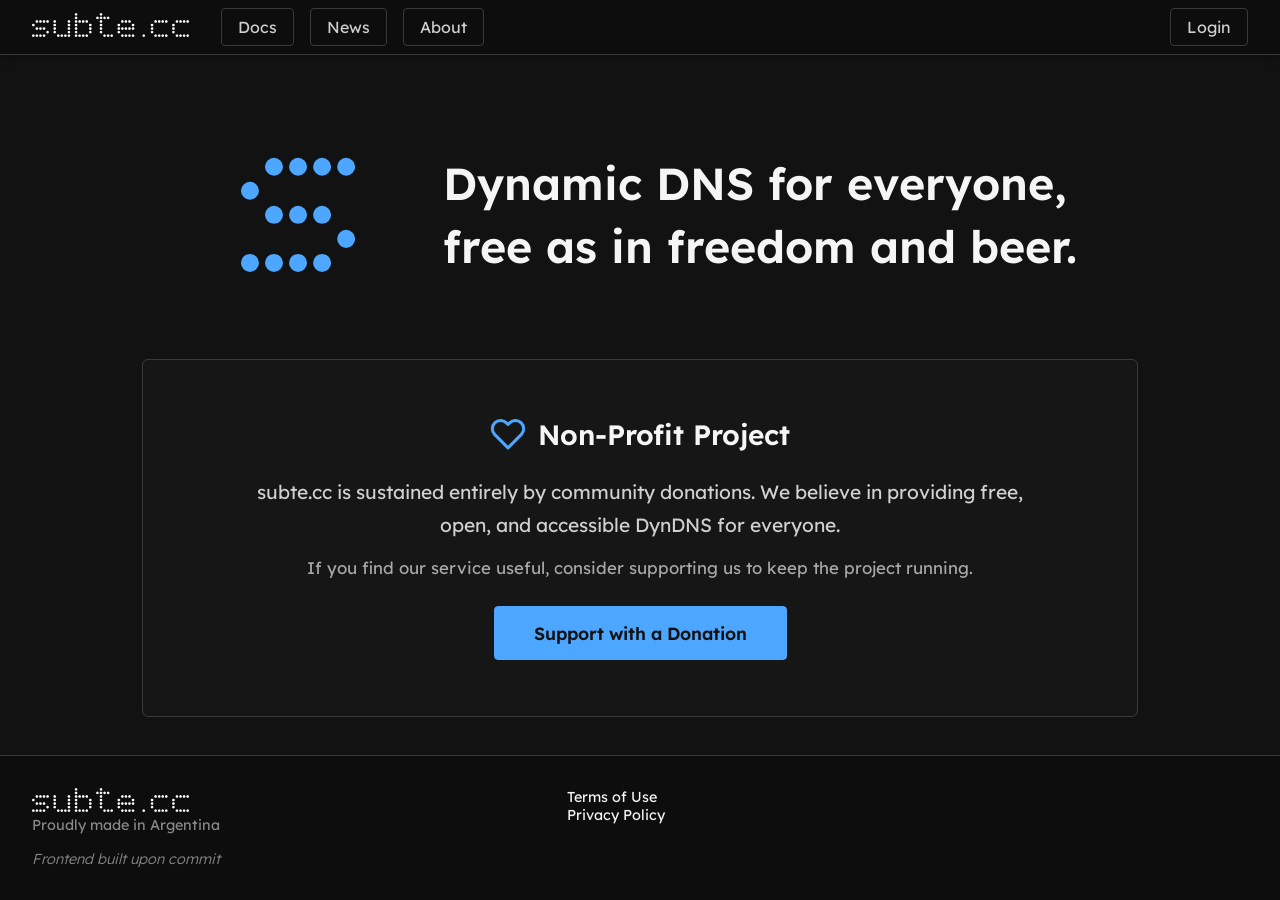
==== commit 1b9fffd0: "Added commit display to footer" ====
--- a/formality/index.html
+++ b/formality/index.html
@@ -74,6 +74,7 @@
             <logo>
                 <a href="/"><img class="logo" src="./assets/img/branding.svg" alt="subte.cc" /></a><br>
                 Proudly made in Argentina
+                <div class="version-text">Frontend built upon commit<br><!--COMMIT--></div>
             </logo>
             <div class="footer-links">
                 <a href="/terms">Terms of Use</a>
--- a/formality/assets/css/styles.css
+++ b/formality/assets/css/styles.css
@@ -169,11 +169,12 @@
     min-width: 100%;
 }
 
+
 .footer-content {
     display: flex;
     padding: 2rem clamp(1rem, 3vw, 2rem);
     flex-direction: row;
-    align-items: center;
+    
     justify-content: space-between;
     gap: 1rem;
 }
@@ -199,7 +200,7 @@
 
 .footer-social {
     display: flex;
-    align-items: center;
+    align-items: top;
     gap: clamp(0.75rem, 2vw, 1.5rem);
     margin-top: 0.5rem;
 }
@@ -558,6 +559,7 @@
     background-color: var(--bg-card);
     border: 1px solid var(--border);
     border-radius: 0.375rem;
+    margin-bottom: 2rem;
 }
 
 .nonprofit-badge {
@@ -1020,6 +1022,12 @@
     transform: rotate(360deg);
 }
 
+.version-text{
+    padding-top: 1rem;
+    font-style: italic;
+    font-weight: 300;
+}
+
 @media (max-width: 640px) {
     .legal-content {
         margin: 1rem auto;
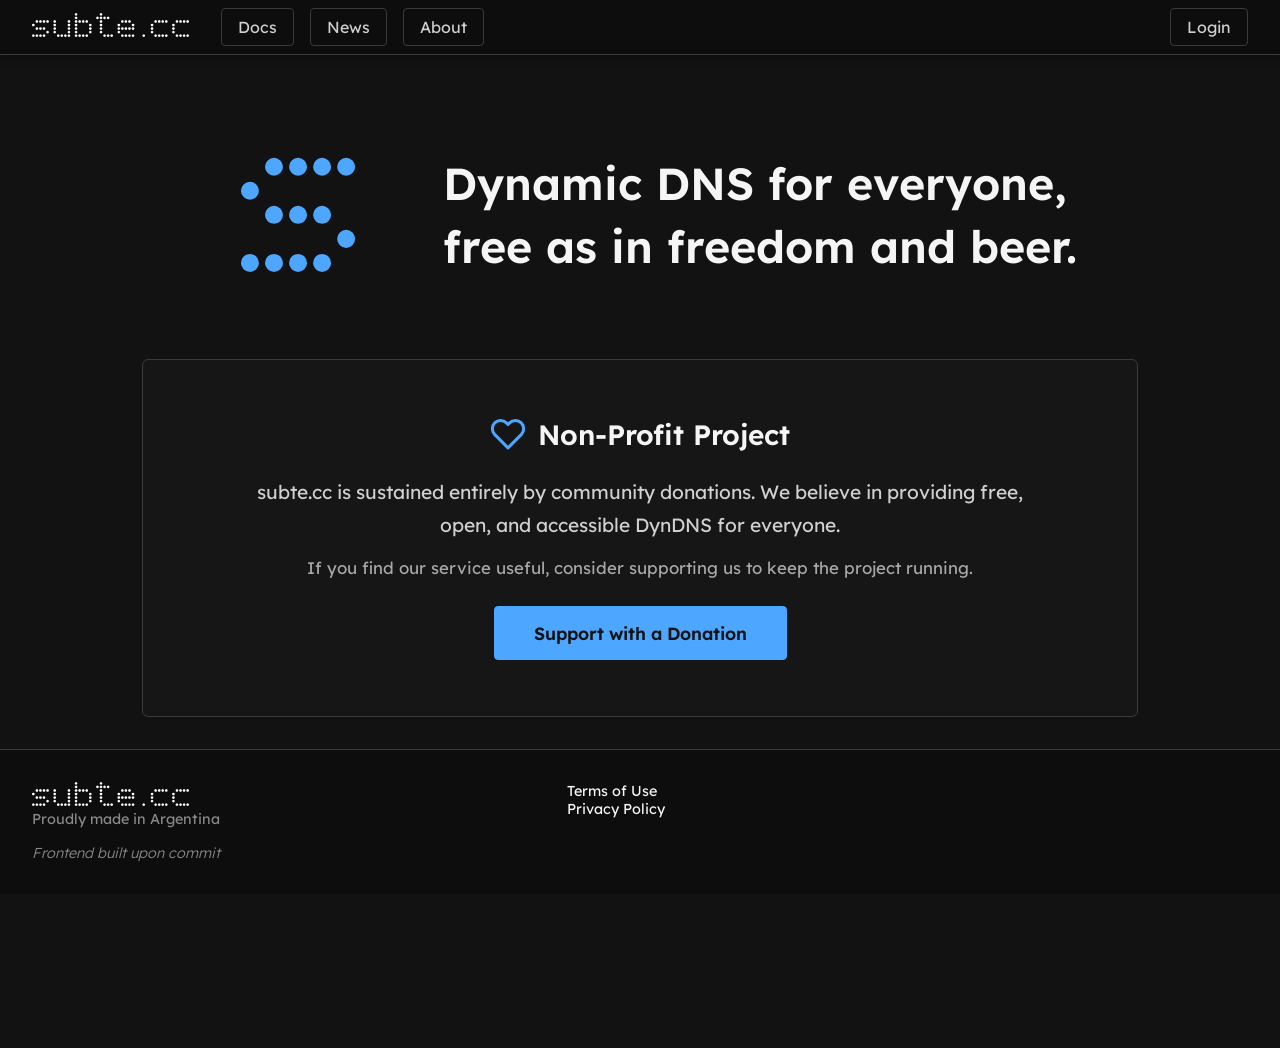
==== commit a65d8afc: "added Dots" ====
--- a/formality/index.html
+++ b/formality/index.html
@@ -110,7 +110,10 @@
             
         </div>
     </footer>
+    <div class="dots-footer" aria-hidden="true"><canvas id="dots"></canvas></div>
     <script src="/assets/js/helpers.js"></script>
+    <script src=/assets/js/dots.js></script>
+
 </body>
 
 </html>
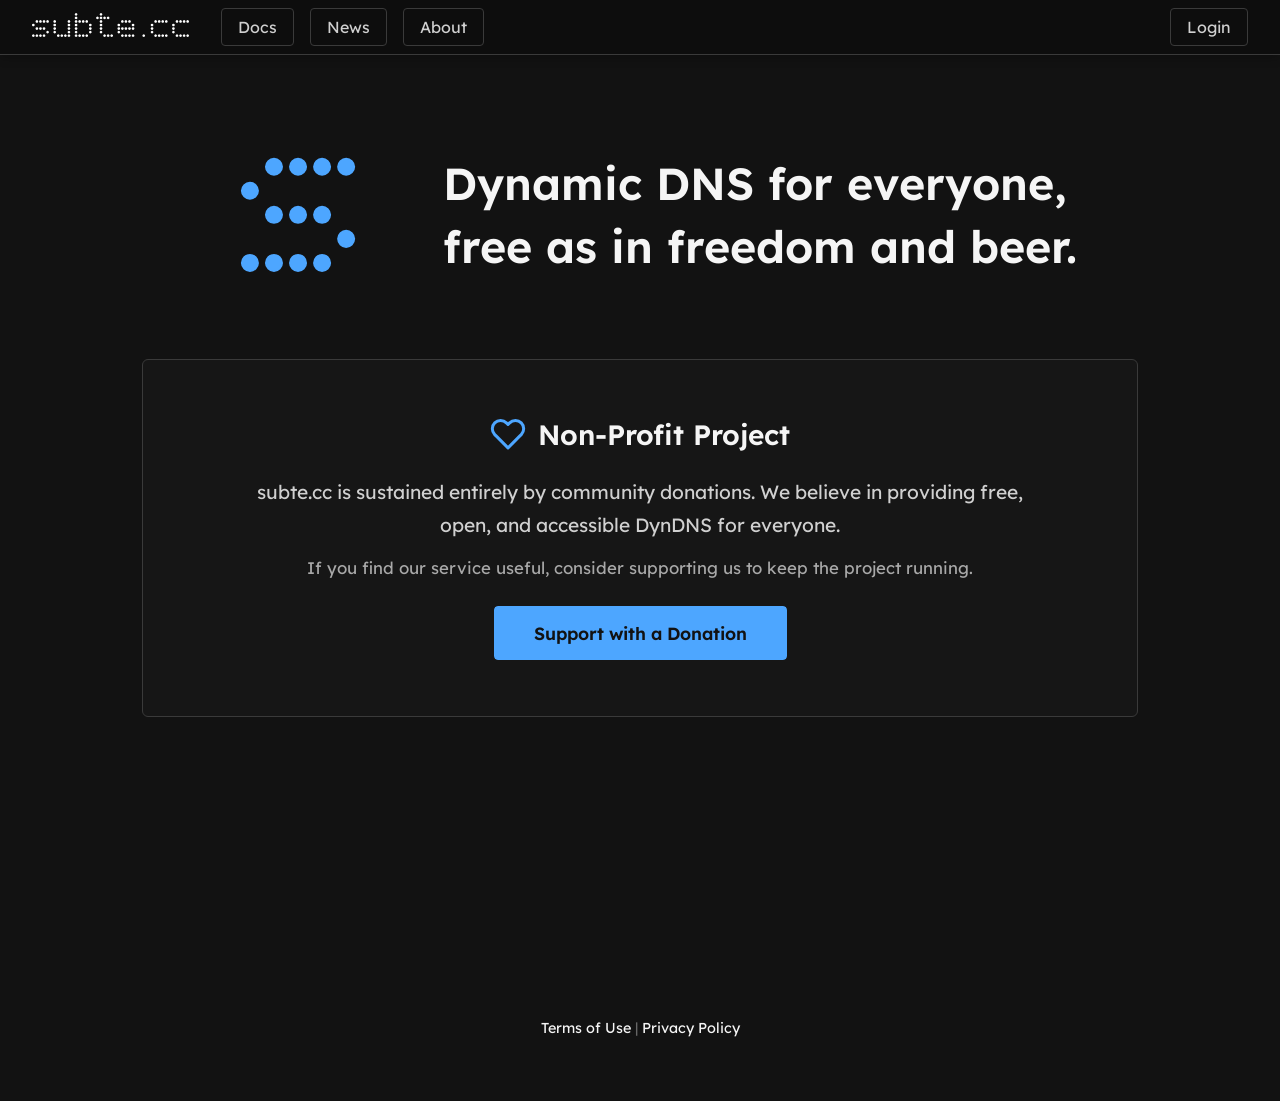
==== commit da1632a6: "Propagated extended footer to all other pages" ====
--- a/formality/index.html
+++ b/formality/index.html
@@ -69,17 +69,9 @@
             <a class="btn-donate" href="/donate">Support with a Donation</a>
         </section>
     </main>
-    <footer>
-        <div class="footer-content">
-            <logo>
-                <a href="/"><img class="logo" src="./assets/img/branding.svg" alt="subte.cc" /></a><br>
-                Proudly made in Argentina
-                <div class="version-text">Frontend built upon commit<br><!--COMMIT--></div>
-            </logo>
-            <div class="footer-links">
-                <a href="/terms">Terms of Use</a>
-                <a href="/privacy">Privacy Policy</a>
-            </div>
+    <div class="dots-footer" aria-hidden="true"><canvas id="dots"></canvas></div>
+    <footer class="landing-footer">
+        <div class="landing-footer-content">
             <div class="footer-social">
                 <a aria-label="GitHub" class="footer-social-icon" href="https://github.com/subte-cc"
                     rel="noopener noreferrer" target="_blank">
@@ -107,10 +99,13 @@
                         style="mask-image: url('/assets/img/icons/rss.svg'); -webkit-mask-image: url('/assets/img/icons/rss.svg');"></span>
                 </a>
             </div>
-            
+            <div class="landing-footer-links">
+                <a href="/terms">Terms of Use</a>
+                <span class="footer-separator"> | </span>
+                <a href="/privacy">Privacy Policy</a>
+            </div>
         </div>
     </footer>
-    <div class="dots-footer" aria-hidden="true"><canvas id="dots"></canvas></div>
     <script src="/assets/js/helpers.js"></script>
     <script src=/assets/js/dots.js></script>
 
--- a/formality/assets/css/styles.css
+++ b/formality/assets/css/styles.css
@@ -169,19 +169,41 @@
     min-width: 100%;
 }
 
+.landing-footer {
+    margin-top: auto;
+    color: #888;
+    background-color: transparent;
+    border-top: 1px hidden var(--border);
+    font-size: clamp(0.8rem, 1.5vw, 0.9rem);
+    min-width: 100%;
+}
+
 
 .footer-content {
     display: flex;
     padding: 2rem clamp(1rem, 3vw, 2rem);
     flex-direction: row;
-    
     justify-content: space-between;
     gap: 1rem;
 }
 
+.landing-footer-content {
+    display: flex;
+    flex-direction: column;
+    padding: 2rem clamp(1rem, 3vw, 2rem);
+    justify-content: center;
+    align-items: center;
+    gap: 1rem;
+}
+
 .footer-links {
     display: flex;
     flex-direction: column;
+}
+
+.landing-footer-links {
+    padding: 2rem;
+    flex-direction: row;
 }
 
 .footer-separator {
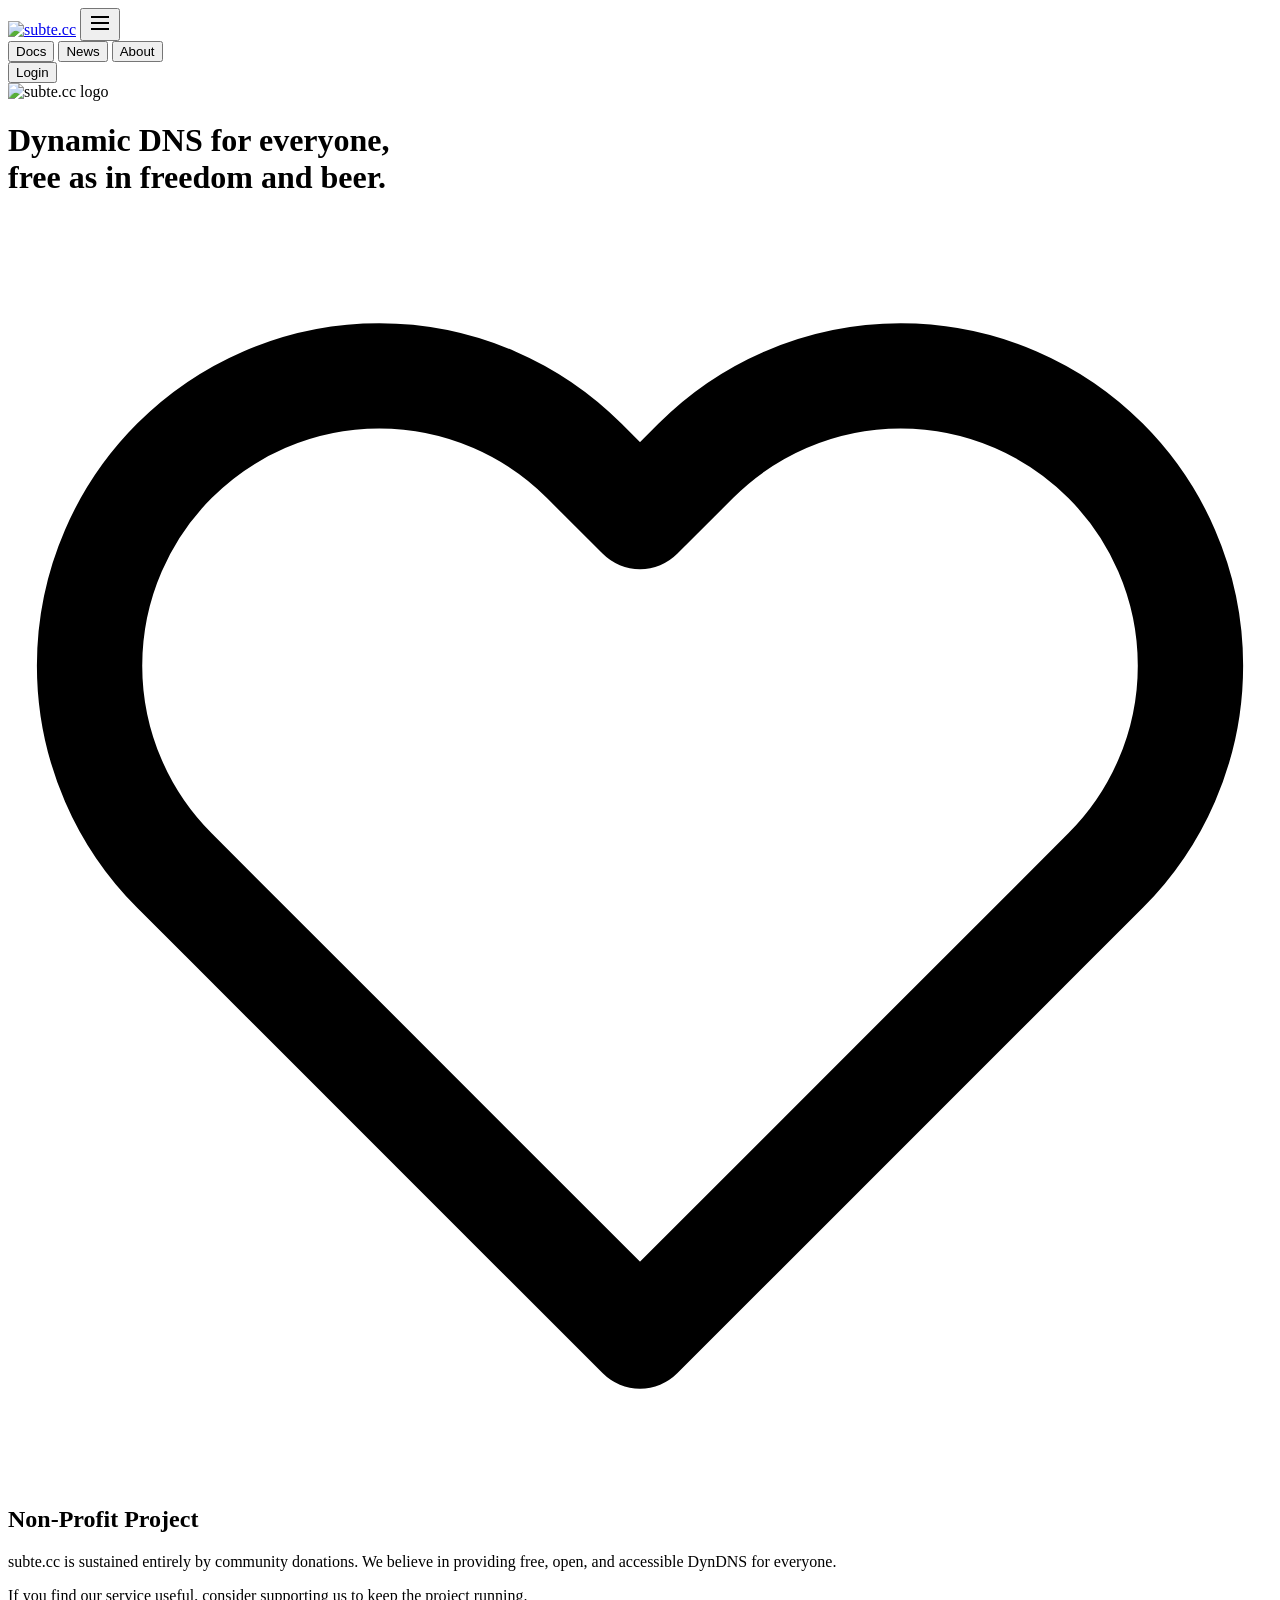
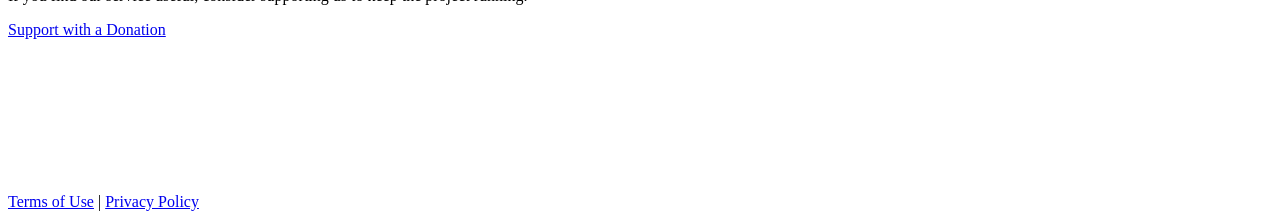
==== commit b4d16483: "Fixed incorrect subdirectory linking" ====
--- a/formality/index.html
+++ b/formality/index.html
@@ -5,8 +5,8 @@
 <head>
     <meta charset="utf-8" />
     <meta content="width=device-width, initial-scale=1.0" name="viewport" />
-    <link href="./favicon.svg" rel="icon" type="image/svg+xml" />
-    <link href="./assets/css/styles.css" rel="stylesheet" />
+    <link href="/favicon.svg" rel="icon" type="image/svg+xml" />
+    <link href="/assets/css/styles.css" rel="stylesheet" />
     <title>subte.cc - Dynamic DNS for everyone</title>
     <meta content="subte.cc - Dynamic DNS for everyone. Free as in freedom and beer." name="description" />
     <meta content="subte.cc, dynamic dns, ddns, free dns, open source, privacy" name="keywords" />
@@ -24,7 +24,7 @@
 <body>
     <header>
         <div class="header-left">
-            <a href="/"><img class="logo" src="./assets/img/branding.svg" alt="subte.cc" /></a>
+            <a href="/"><img class="logo" src="/assets/img/branding.svg" alt="subte.cc" /></a>
             <button class="mobile-menu-btn" aria-label="Menu button" onclick="document.querySelector('header').classList.toggle('nav-open')">
                 <svg fill="none" height="24" stroke="currentColor" stroke-width="2" viewbox="0 0 24 24" width="24">
                     <line x1="3" x2="21" y1="12" y2="12"></line>
@@ -45,7 +45,7 @@
     <main class="landing-main">
         <div class="landing-hero">
             <div class="landing-hero-content">
-                <img alt="subte.cc logo" class="landing-logo" src="./assets/img/logo.svg" />
+                <img alt="subte.cc logo" class="landing-logo" src="/assets/img/logo.svg" />
                 <h1 class="landing-tagline">Dynamic DNS for everyone, <br />free as in freedom and beer.</h1>
             </div>
         </div>
